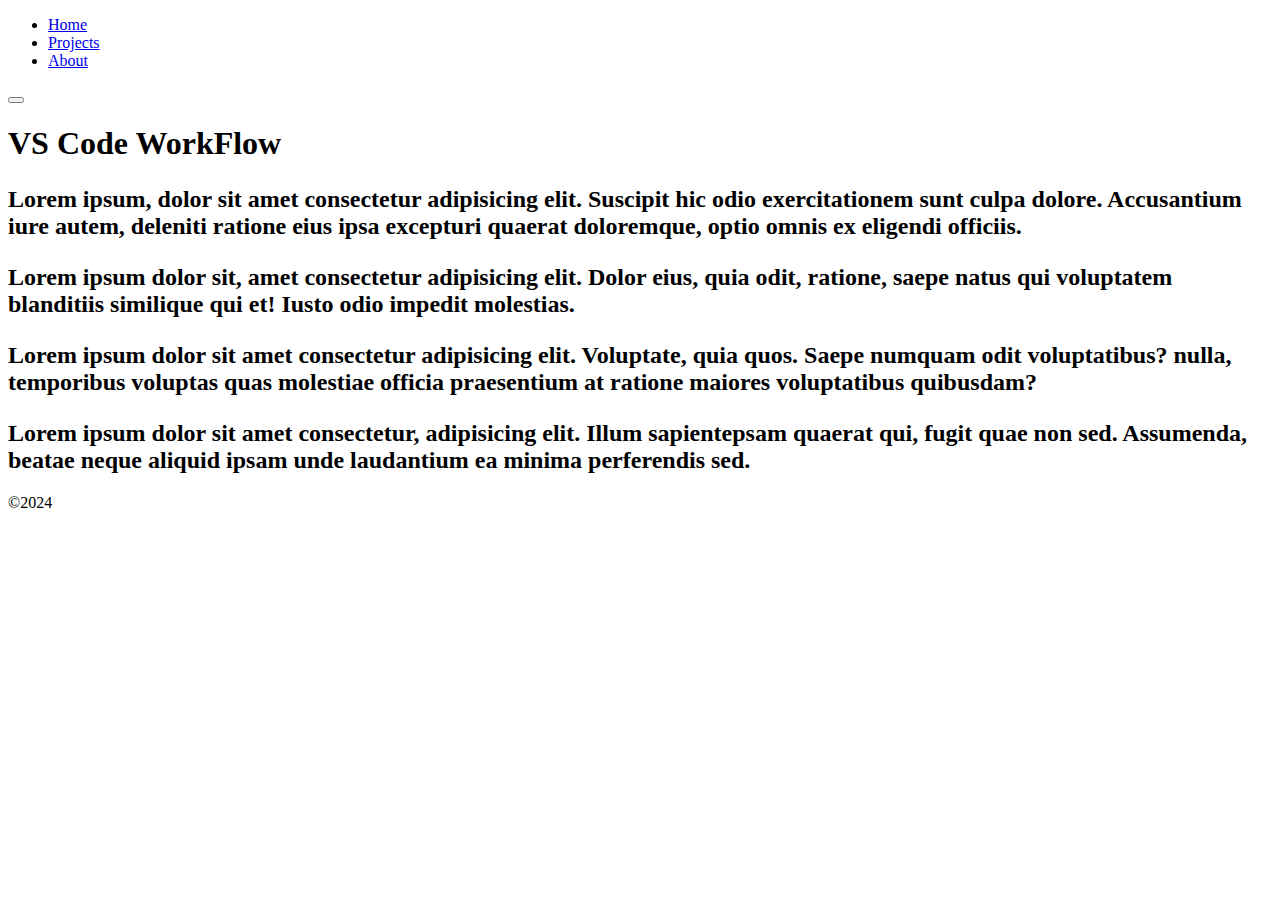
==== index.html @ 20a2e7ad "first upload for TOP game project" ====
<!DOCTYPE html>
<html lang="en">
<head>
    <meta charset="UTF-8">
    <meta name="viewport" content="width=device-width, initial-scale=1.0">
    <title>Document</title>
</head>
<body>
    <header>
        <div class="container">
          
            <nav class="nav-bar">
              <ul>
                <li><a href="#">Home</a></li>
                <li><a href="#">Projects</a></li>
                <li><a href="#">About</a></li>
              </ul>  
            </nav>
            <button class="hamburger">
              <div class="bar"></div>
            </button>
            
        </div>
      </header>
      <main>
        <section>
          <div class="main-section">
            <h1>VS Code WorkFlow</h1>
            <h2>
              <p>Lorem ipsum, dolor sit amet consectetur adipisicing elit. Suscipit hic odio exercitationem sunt culpa dolore. Accusantium iure autem,
                deleniti ratione eius ipsa excepturi quaerat doloremque, optio omnis ex eligendi officiis.
              </p>
            </h2>
          </div>
          <div class="section-two">
            <div class="section-two-one" id="3col">
              <h2 class="text"><p>Lorem ipsum dolor sit, amet consectetur adipisicing elit. Dolor eius, quia odit, ratione, saepe natus qui
                voluptatem blanditiis similique qui et! Iusto odio impedit molestias.</p></h2>
            </div>
            <div class="section-two-two" id="3col">
              <h2 class="text"><p>Lorem ipsum dolor sit amet consectetur adipisicing elit. Voluptate, quia quos. Saepe numquam odit voluptatibus? 
                nulla, temporibus voluptas quas molestiae officia praesentium at ratione maiores voluptatibus quibusdam?</p></h2>
            </div>
            <div class="section-two-three" id="3col">
              <p><h2 class="text">Lorem ipsum dolor sit amet consectetur, adipisicing elit. Illum sapientepsam quaerat qui, 
                fugit quae non sed. Assumenda, beatae neque aliquid ipsam unde laudantium ea minima perferendis sed.</h2></p>
            </div>
          </div>
        </section>  
      </main>  
  <footer>
    ©2024
  </footer>     
    

    <script src="./assests/js/main.js"></script> 
</body>
</html>
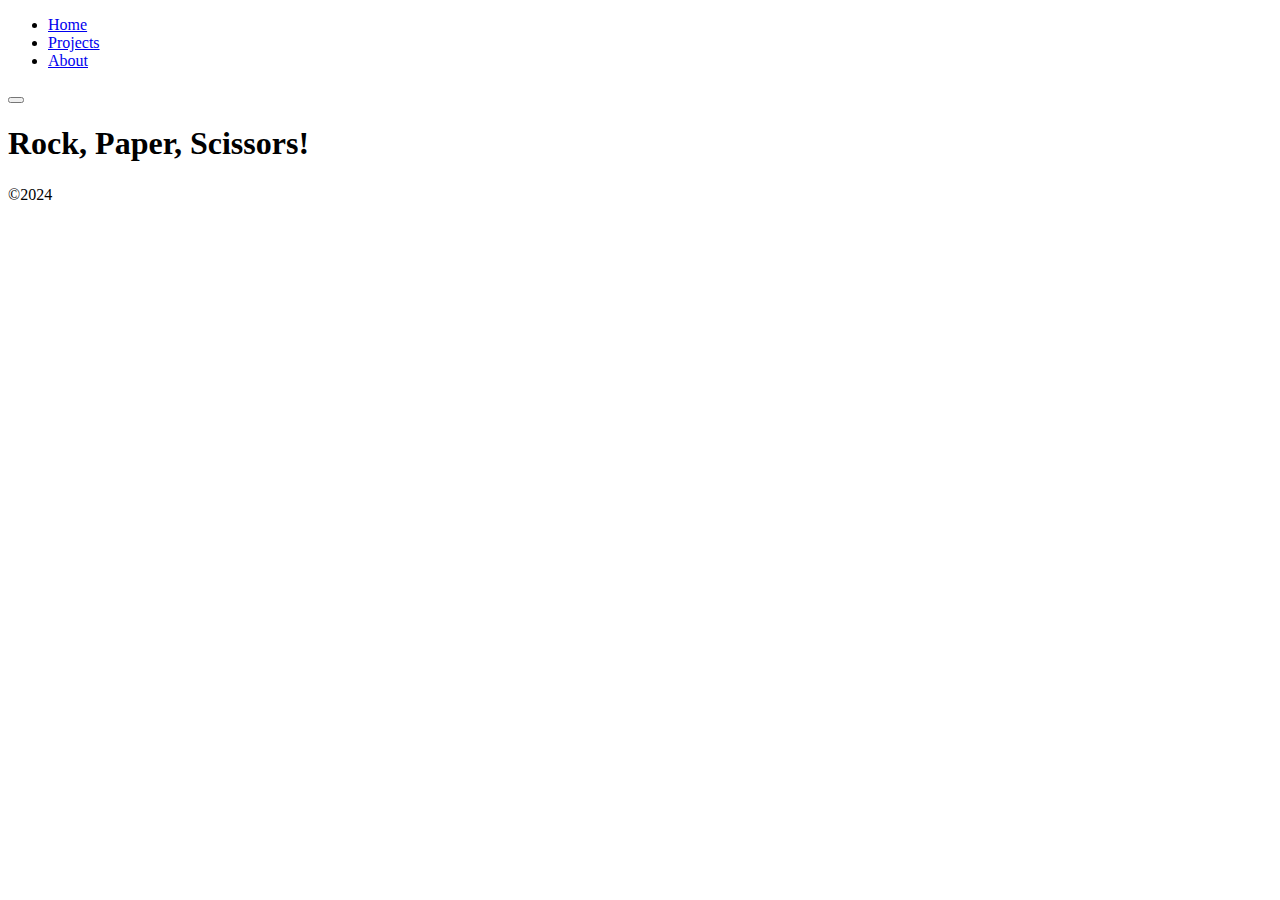
==== commit 890cea30: "removed filler text" ====
--- a/index.html
+++ b/index.html
@@ -25,25 +25,21 @@
       <main>
         <section>
           <div class="main-section">
-            <h1>VS Code WorkFlow</h1>
+            <h1>Rock, Paper, Scissors!</h1>
             <h2>
-              <p>Lorem ipsum, dolor sit amet consectetur adipisicing elit. Suscipit hic odio exercitationem sunt culpa dolore. Accusantium iure autem,
-                deleniti ratione eius ipsa excepturi quaerat doloremque, optio omnis ex eligendi officiis.
+              <p>
               </p>
             </h2>
           </div>
           <div class="section-two">
             <div class="section-two-one" id="3col">
-              <h2 class="text"><p>Lorem ipsum dolor sit, amet consectetur adipisicing elit. Dolor eius, quia odit, ratione, saepe natus qui
-                voluptatem blanditiis similique qui et! Iusto odio impedit molestias.</p></h2>
+              <h2 class="text"><p></p></h2>
             </div>
             <div class="section-two-two" id="3col">
-              <h2 class="text"><p>Lorem ipsum dolor sit amet consectetur adipisicing elit. Voluptate, quia quos. Saepe numquam odit voluptatibus? 
-                nulla, temporibus voluptas quas molestiae officia praesentium at ratione maiores voluptatibus quibusdam?</p></h2>
+              <h2 class="text"><p></p></h2>
             </div>
             <div class="section-two-three" id="3col">
-              <p><h2 class="text">Lorem ipsum dolor sit amet consectetur, adipisicing elit. Illum sapientepsam quaerat qui, 
-                fugit quae non sed. Assumenda, beatae neque aliquid ipsam unde laudantium ea minima perferendis sed.</h2></p>
+              <p><h2 class="text"></h2></p>
             </div>
           </div>
         </section>  
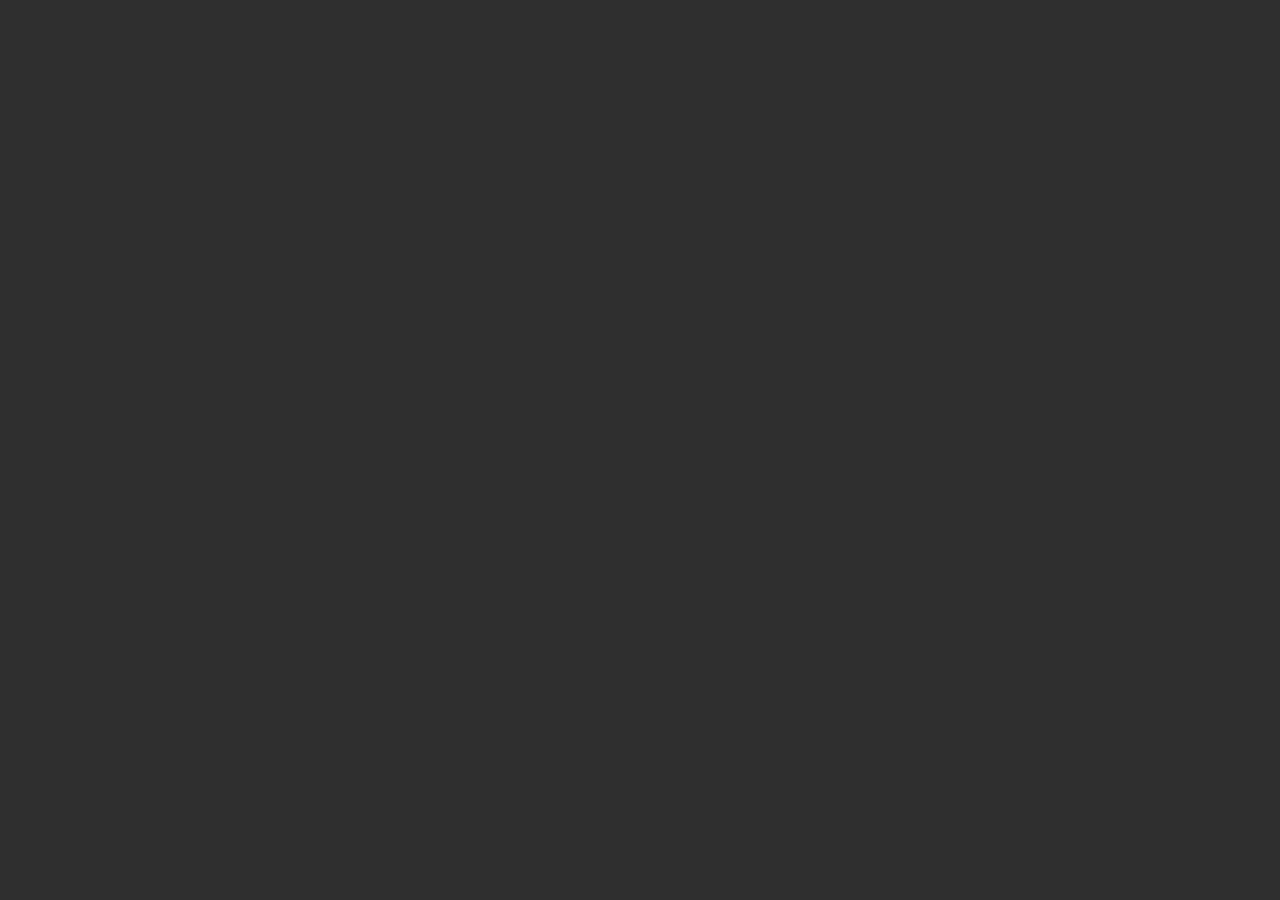
==== commit bc841fa9: "replaced all files with contents from another directory" ====
--- a/index.html
+++ b/index.html
@@ -6,49 +6,11 @@
     <title>Document</title>
 </head>
 <body>
-    <header>
-        <div class="container">
-          
-            <nav class="nav-bar">
-              <ul>
-                <li><a href="#">Home</a></li>
-                <li><a href="#">Projects</a></li>
-                <li><a href="#">About</a></li>
-              </ul>  
-            </nav>
-            <button class="hamburger">
-              <div class="bar"></div>
-            </button>
-            
-        </div>
-      </header>
-      <main>
-        <section>
-          <div class="main-section">
-            <h1>Rock, Paper, Scissors!</h1>
-            <h2>
-              <p>
-              </p>
-            </h2>
-          </div>
-          <div class="section-two">
-            <div class="section-two-one" id="3col">
-              <h2 class="text"><p></p></h2>
-            </div>
-            <div class="section-two-two" id="3col">
-              <h2 class="text"><p></p></h2>
-            </div>
-            <div class="section-two-three" id="3col">
-              <p><h2 class="text"></h2></p>
-            </div>
-          </div>
-        </section>  
-      </main>  
-  <footer>
-    ©2024
-  </footer>     
-    
-
-    <script src="./assests/js/main.js"></script> 
+    <style>
+        html {
+            background-color: rgba(0, 0, 0, 0.815);
+        }
+    </style>
+    <script src="index.js"></script>
 </body>
 </html>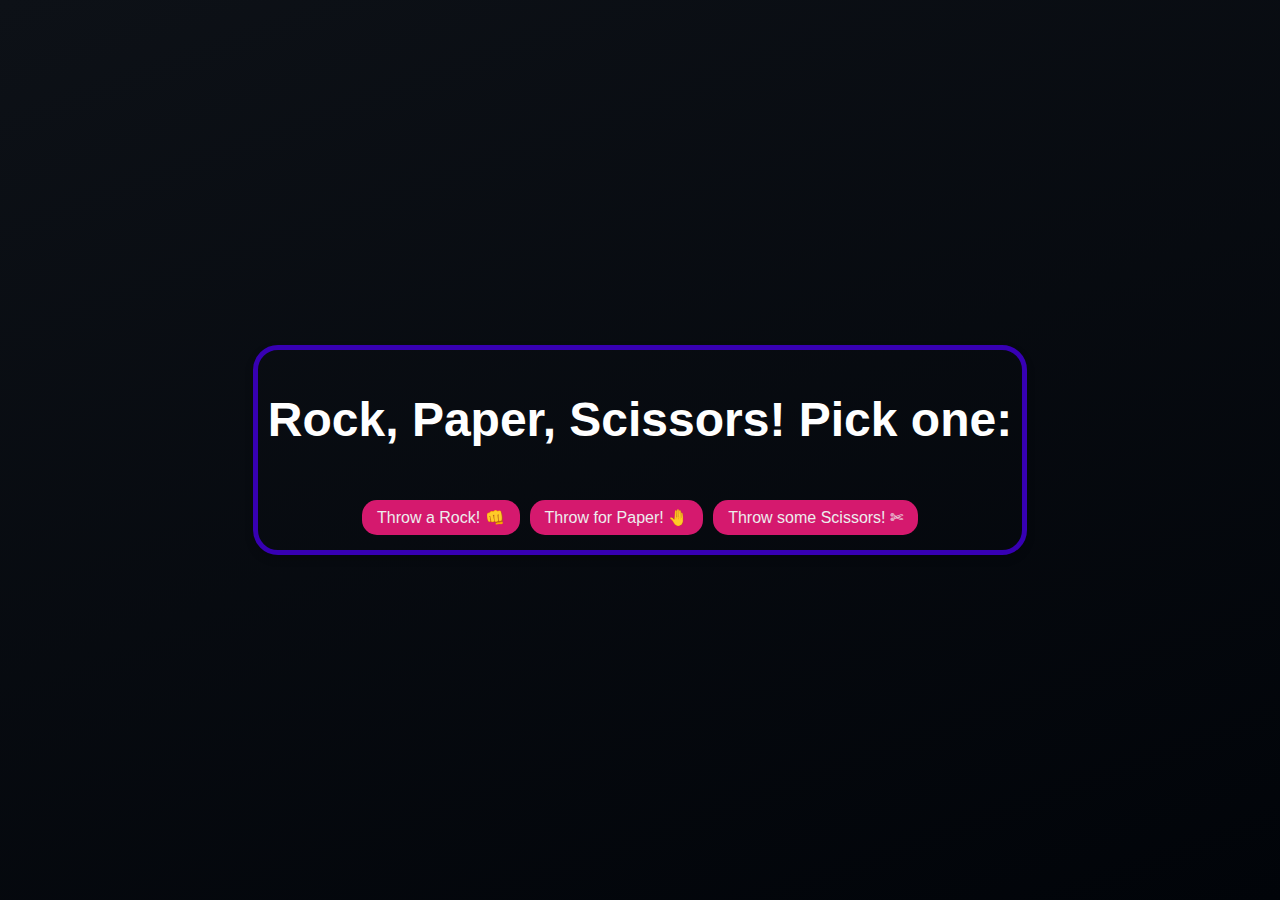
==== commit c71426a1: "branch changes" ====
--- a/index.html
+++ b/index.html
@@ -3,14 +3,24 @@
 <head>
     <meta charset="UTF-8">
     <meta name="viewport" content="width=device-width, initial-scale=1.0">
-    <title>Document</title>
+    <title>Rock, Paper, Scissors Online!</title>
+    <link rel="stylesheet" type="text/css" href="styles.css" />
+
 </head>
 <body>
-    <style>
-        html {
-            background-color: rgba(0, 0, 0, 0.815);
-        }
-    </style>
+
+    <div class="container">
+        <div>
+            <p><h1>Rock, Paper, Scissors! Pick one:</h1></p>
+        </div>
+        <div class="btn">
+            <button id="rockBtn">Throw a Rock! 👊</button>
+            <button id="paperBtn">Throw for Paper! 🤚</button>
+            <button id="scissorsBtn">Throw some Scissors! ✄</button>
+        </div>
+
+        <div id="resultsDiv"></div>
+    </div>
     <script src="index.js"></script>
 </body>
 </html>--- a/styles.css
+++ b/styles.css
@@ -0,0 +1,91 @@
+
+* {
+    margin: 0;
+    padding: 0;
+    box-sizing: border-box;
+    font-family: 'Arial', sans-serif;
+}
+
+
+body {
+    height: 100vh;
+    background: linear-gradient(160deg, #0d1117, #010409); 
+    background-position: center;
+    background-size: cover;
+    color: #fff;
+    display: flex;
+    justify-content: center;
+    align-items: center;
+    text-align: center;
+}
+
+
+.container {
+    display: flex;
+    align-items: center;
+    justify-content: center;
+    flex-direction: column;
+    border: 5px solid #3700b3; 
+    border-radius: 25px;
+    padding: 10px;
+    box-shadow: 0 4px 8px rgba(0, 0, 0, 0.2); 
+    overflow: auto;
+    .container::-webkit-scrollbar {
+    display: none; 
+    }
+}
+
+
+h1 {
+    font-size: 3rem;
+    margin-bottom: 1rem;
+}
+
+
+p {
+    font-size: 1.2rem;
+    line-height: 1.5;
+    margin-bottom: 2rem;
+    display: flex;
+}
+
+
+button {
+    padding: 8px 15px;
+    background-color: #d5196e; 
+    color: rgb(237, 237, 237);
+    border: white;
+    border-radius:15px;
+    cursor: pointer;
+    font-size: 1rem;
+    margin: 5px;
+    transition: all 1s;
+  }
+
+
+
+
+.btn {
+    display: flex; 
+    
+}
+
+button:hover {
+    background-color: #3700b3; /* Darker purple for hover effect */
+}
+
+
+@media (max-width: 768px) {
+    body {
+        padding: 1rem;
+    }
+
+    .container {
+        width: 90%;
+        padding: 1rem;
+    }
+
+    h1 {
+        font-size: 2rem;
+    }
+}